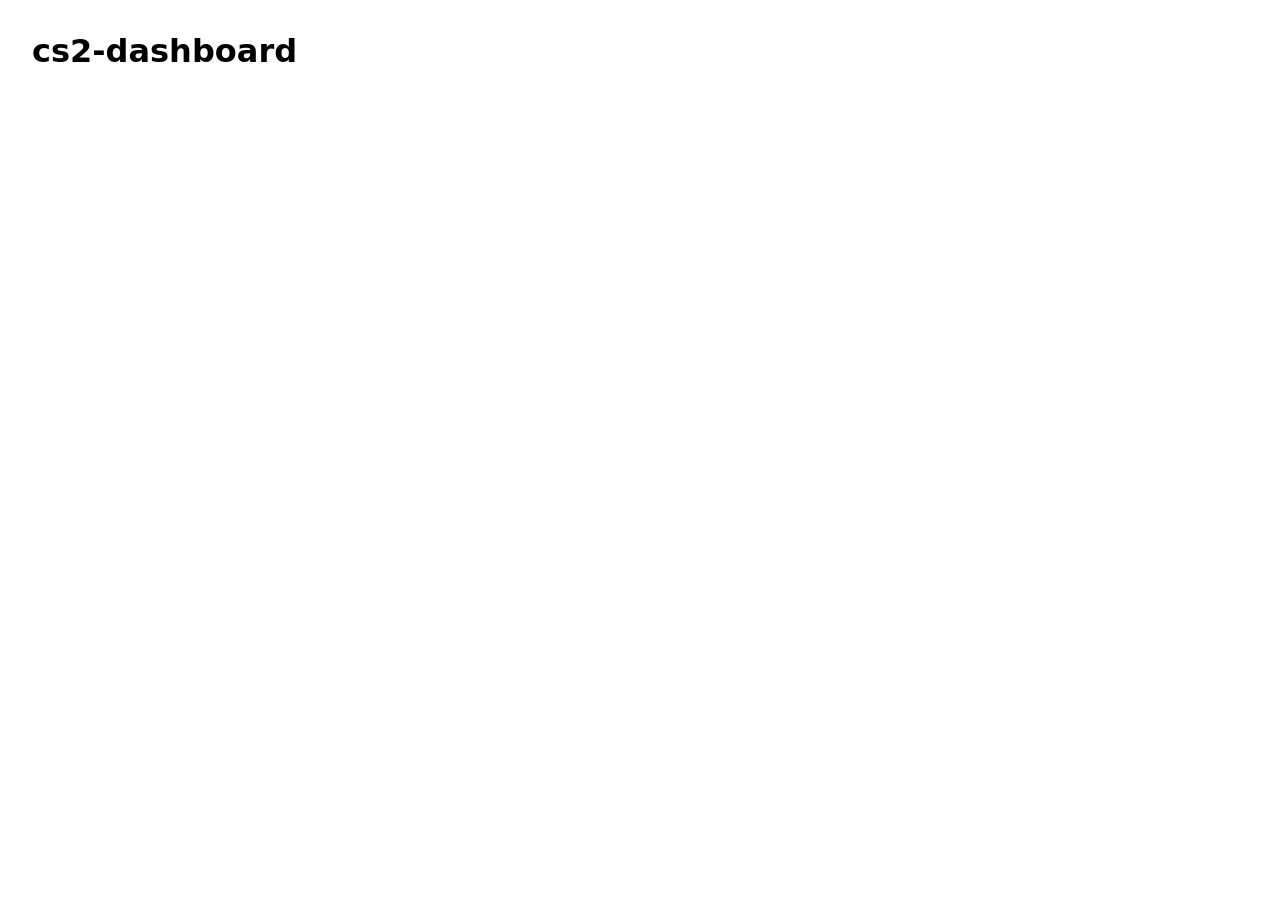
==== templates/index.html @ 4ca9c4b0 "Initial scaffold: Flask app, tests, CI" ====
<!DOCTYPE html>
<html>
<head>
    <meta charset="utf-8">
    <title>cs2-dashboard</title>
    <link rel="stylesheet" href="/static/style.css">
</head>
<body>
    <h1>cs2-dashboard</h1>
</body>
</html>
---- static/style.css ----
body { font-family: system-ui, sans-serif; margin: 2rem; }
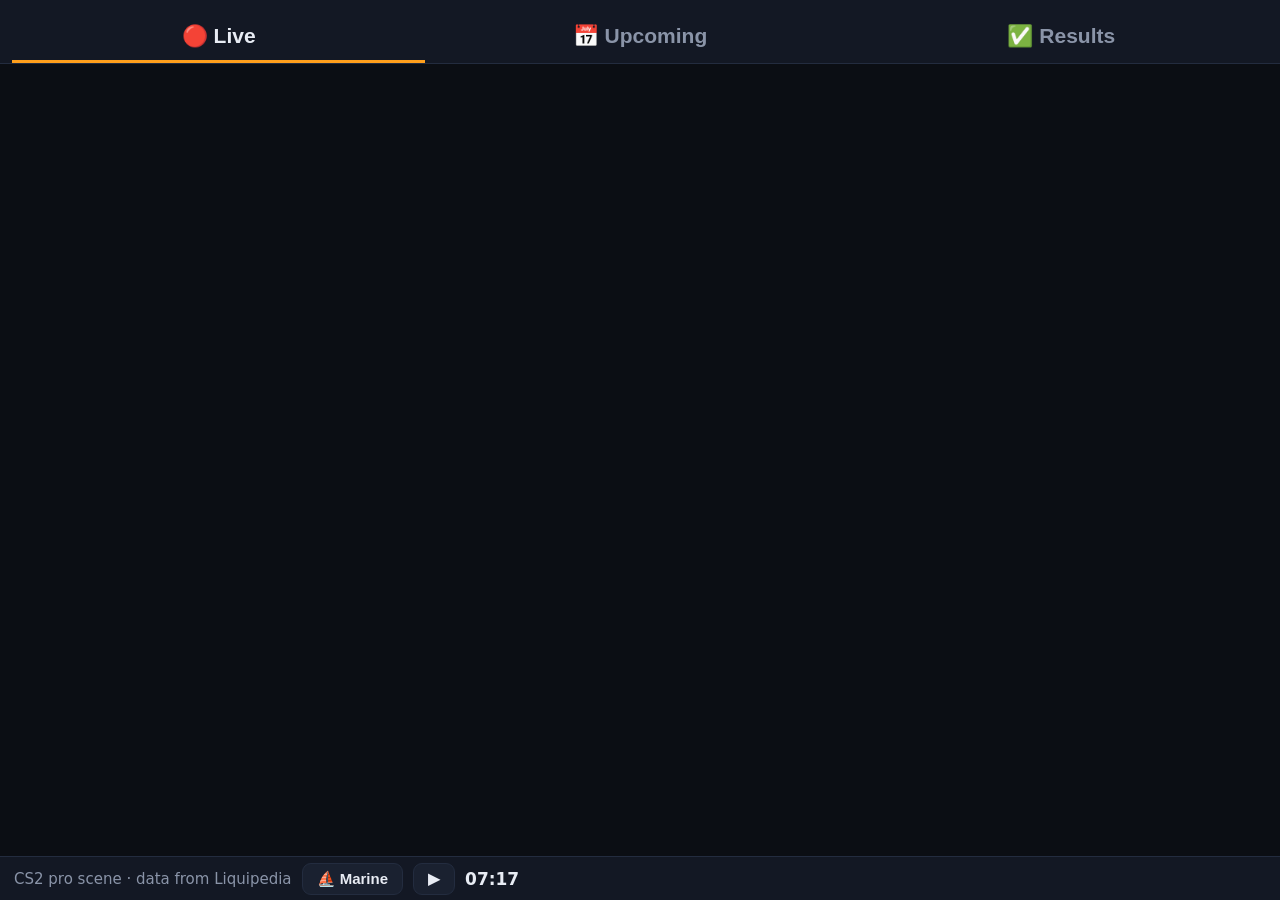
==== commit 476cbc8e: "CS2 pro match dashboard: Liquipedia ticker, live/upcoming/results UI, logo cache - liquipedia.py: on" ====
--- a/templates/index.html
+++ b/templates/index.html
@@ -1,11 +1,49 @@
 <!DOCTYPE html>
-<html>
+<html lang="en">
 <head>
     <meta charset="utf-8">
-    <title>cs2-dashboard</title>
+    <meta name="viewport" content="width=device-width, initial-scale=1.0, maximum-scale=1.0, user-scalable=no">
+    <title>CS2 Pro Matches</title>
     <link rel="stylesheet" href="/static/style.css">
 </head>
 <body>
-    <h1>cs2-dashboard</h1>
+    <div id="tabs">
+        <button class="tab active" data-tab="live">🔴 Live <span id="live-count" class="badge hidden">0</span></button>
+        <button class="tab" data-tab="upcoming">📅 Upcoming</button>
+        <button class="tab" data-tab="results">✅ Results</button>
+    </div>
+
+    <div id="content">
+        <div id="tab-live" class="tab-content active">
+            <div id="live-list" class="match-list"></div>
+            <div id="live-empty" class="empty hidden">
+                <div class="empty-title">No live matches right now</div>
+                <div class="empty-sub" id="live-next"></div>
+            </div>
+        </div>
+        <div id="tab-upcoming" class="tab-content">
+            <div id="upcoming-list" class="match-list"></div>
+            <div id="upcoming-empty" class="empty hidden">
+                <div class="empty-title">No upcoming matches listed</div>
+                <div class="empty-sub">Liquipedia lists roughly the next week of pro play</div>
+            </div>
+        </div>
+        <div id="tab-results" class="tab-content">
+            <div id="results-list" class="match-list"></div>
+            <div id="results-empty" class="empty hidden">
+                <div class="empty-title">No recent results yet</div>
+            </div>
+        </div>
+    </div>
+
+    <div id="clock">
+        <span id="clock-left">CS2 pro scene · data from Liquipedia</span>
+        <button id="maritime-btn" title="Open the maritime dashboard">⛵ Marine</button>
+        <button id="auto-rotate" title="Auto-rotate screens">▶</button>
+        <span id="clock-time" class="time"></span>
+        <span id="clock-right"></span>
+    </div>
+
+    <script src="/static/dashboard.js"></script>
 </body>
 </html>
--- a/static/style.css
+++ b/static/style.css
@@ -1 +1,235 @@
-body { font-family: system-ui, sans-serif; margin: 2rem; }
+/* CS2 pro match kiosk - dark esports theme for a 1024x600 touchscreen. */
+* { box-sizing: border-box; -webkit-tap-highlight-color: transparent; }
+
+:root {
+    --bg: #0b0e14;
+    --panel: #131824;
+    --panel-2: #1a2130;
+    --border: #232c3f;
+    --text: #e8ecf4;
+    --muted: #8a94a8;
+    --accent: #ff9f1c;       /* CS orange */
+    --live: #ff4655;
+    --win: #3ddc84;
+}
+
+html, body {
+    margin: 0;
+    height: 100%;
+    background: var(--bg);
+    color: var(--text);
+    font-family: system-ui, -apple-system, "Segoe UI", sans-serif;
+    overflow: hidden;
+    user-select: none;
+}
+
+.hidden { display: none !important; }
+
+/* ---- tabs ---- */
+#tabs {
+    display: flex;
+    gap: 8px;
+    padding: 10px 12px 0;
+    background: var(--panel);
+    border-bottom: 1px solid var(--border);
+}
+.tab {
+    flex: 1;
+    padding: 14px 8px 12px;
+    font-size: 21px;
+    font-weight: 600;
+    color: var(--muted);
+    background: transparent;
+    border: none;
+    border-bottom: 3px solid transparent;
+    cursor: pointer;
+}
+.tab.active { color: var(--text); border-bottom-color: var(--accent); }
+.tab .badge {
+    display: inline-block;
+    min-width: 26px;
+    margin-left: 4px;
+    padding: 1px 7px;
+    border-radius: 12px;
+    background: var(--live);
+    color: #fff;
+    font-size: 16px;
+    text-align: center;
+}
+
+/* ---- content ---- */
+#content { position: absolute; top: 62px; bottom: 44px; left: 0; right: 0; overflow-y: auto; }
+.tab-content { display: none; padding: 8px 12px 20px; }
+.tab-content.active { display: block; }
+
+.day-header {
+    margin: 14px 2px 8px;
+    font-size: 15px;
+    font-weight: 700;
+    letter-spacing: 0.08em;
+    text-transform: uppercase;
+    color: var(--accent);
+}
+.tab-content .day-header:first-child { margin-top: 2px; }
+
+/* ---- match card ---- */
+.match {
+    background: var(--panel);
+    border: 1px solid var(--border);
+    border-radius: 12px;
+    margin-bottom: 10px;
+    overflow: hidden;
+}
+.match.is-live { border-color: var(--live); }
+
+.match-top {
+    display: flex;
+    align-items: center;
+    gap: 8px;
+    padding: 8px 14px 6px;
+    font-size: 14px;
+    color: var(--muted);
+}
+.match-top .ticon {
+    width: 22px; height: 22px;
+    flex: 0 0 22px;
+    border-radius: 5px;
+    background: #f4f6fa;
+    padding: 2px;
+    object-fit: contain;
+}
+.tournament-name {
+    color: var(--text);
+    font-weight: 600;
+    overflow: hidden;
+    text-overflow: ellipsis;
+    white-space: nowrap;
+    min-width: 0;
+}
+.match-top .top-right {
+    margin-left: auto;
+    display: flex;
+    gap: 6px;
+    align-items: center;
+    white-space: nowrap;
+}
+.stream-chip {
+    padding: 2px 10px;
+    border: 1px solid var(--border);
+    border-radius: 10px;
+    font-size: 13px;
+    color: var(--muted);
+    white-space: nowrap;
+}
+
+.match-row { display: flex; align-items: stretch; }
+
+.match-side {
+    flex: 1;
+    display: flex;
+    align-items: center;
+    gap: 12px;
+    padding: 8px 14px 10px;
+    min-width: 0;
+}
+.match-side.right { flex-direction: row-reverse; }
+.match-side.right .team-cell { text-align: right; }
+.team-short { font-size: 25px; font-weight: 800; line-height: 1.15; white-space: nowrap; }
+.match-side.lost .team-short { color: var(--muted); font-weight: 600; }
+.team-full {
+    font-size: 13px;
+    color: var(--muted);
+    overflow: hidden;
+    text-overflow: ellipsis;
+    white-space: nowrap;
+    max-width: 190px;
+}
+
+.team-logo {
+    width: 52px; height: 52px;
+    flex: 0 0 52px;
+    border-radius: 10px;
+    background: #f4f6fa;
+    display: flex;
+    align-items: center;
+    justify-content: center;
+    padding: 6px;
+}
+.team-logo img { max-width: 100%; max-height: 100%; }
+
+.score-cell {
+    flex: 0 0 140px;
+    display: flex;
+    flex-direction: column;
+    align-items: center;
+    justify-content: center;
+    gap: 3px;
+    padding: 8px 4px;
+    background: var(--panel-2);
+    border-left: 1px solid var(--border);
+    border-right: 1px solid var(--border);
+}
+.score { font-size: 34px; font-weight: 900; line-height: 1; }
+.score .s { padding: 0 5px; }
+.score .s.win { color: var(--win); }
+.score .sep { color: var(--muted); font-weight: 400; padding: 0 2px; }
+.score.vs { font-size: 22px; color: var(--muted); font-weight: 700; }
+.score-note { font-size: 13px; color: var(--muted); text-align: center; }
+
+.live-pill {
+    display: inline-flex;
+    align-items: center;
+    gap: 5px;
+    font-size: 13px;
+    font-weight: 800;
+    color: var(--live);
+    letter-spacing: 0.06em;
+}
+.live-dot {
+    width: 8px; height: 8px;
+    border-radius: 50%;
+    background: var(--live);
+    animation: pulse 1.4s infinite;
+}
+@keyframes pulse { 0%,100% { opacity: 1; } 50% { opacity: 0.25; } }
+
+.countdown { font-size: 15px; color: var(--accent); font-weight: 700; white-space: nowrap; }
+.final-tag { font-size: 13px; color: var(--muted); font-weight: 700; letter-spacing: 0.06em; }
+
+/* ---- empty states ---- */
+.empty { text-align: center; padding: 60px 20px; color: var(--muted); }
+.empty-title { font-size: 22px; font-weight: 700; color: var(--text); margin-bottom: 8px; }
+.empty-sub { font-size: 16px; }
+
+/* ---- bottom bar ---- */
+#clock {
+    position: absolute;
+    bottom: 0;
+    left: 0;
+    right: 0;
+    height: 44px;
+    display: flex;
+    align-items: center;
+    gap: 10px;
+    padding: 0 14px;
+    background: var(--panel);
+    border-top: 1px solid var(--border);
+    font-size: 15px;
+    color: var(--muted);
+}
+#clock .time { font-weight: 700; color: var(--text); font-size: 17px; }
+#clock-right { margin-left: auto; text-align: right; }
+#clock-left { white-space: nowrap; overflow: hidden; text-overflow: ellipsis; max-width: 42%; }
+#maritime-btn, #auto-rotate {
+    padding: 6px 14px;
+    font-size: 15px;
+    font-weight: 600;
+    color: var(--text);
+    background: var(--panel-2);
+    border: 1px solid var(--border);
+    border-radius: 9px;
+    cursor: pointer;
+}
+#maritime-btn:active, #auto-rotate:active { background: var(--accent); color: #111; }
+#auto-rotate.on { background: var(--accent); color: #111; }
+.stale { color: var(--live); }
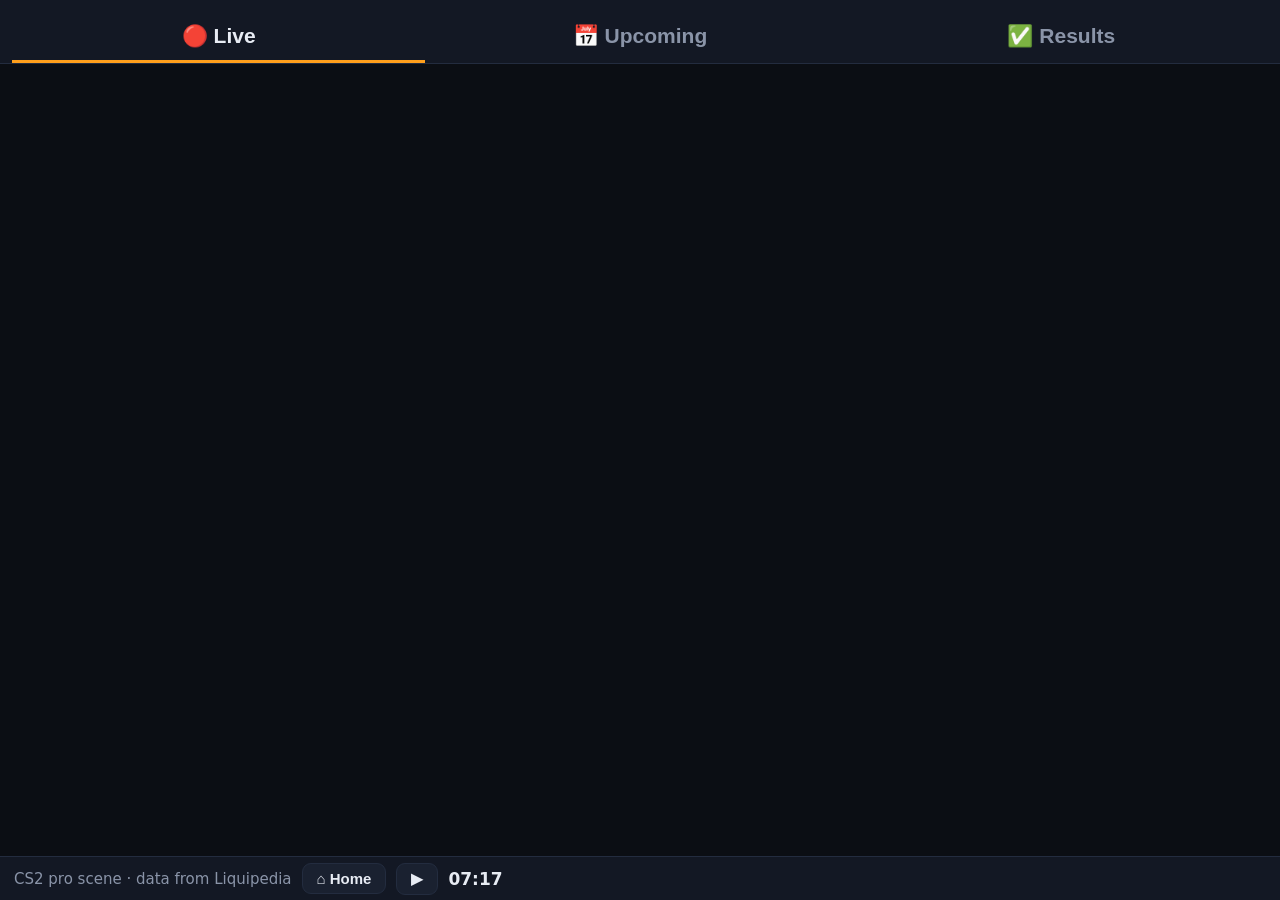
==== commit 5e332038: "Replace Marine button with a neutral Home button to the kiosk chooser The dashboards no longer refer" ====
--- a/templates/index.html
+++ b/templates/index.html
@@ -38,7 +38,7 @@
 
     <div id="clock">
         <span id="clock-left">CS2 pro scene · data from Liquipedia</span>
-        <button id="maritime-btn" title="Open the maritime dashboard">⛵ Marine</button>
+        <button id="home-btn" title="Back to the kiosk chooser">⌂ Home</button>
         <button id="auto-rotate" title="Auto-rotate screens">▶</button>
         <span id="clock-time" class="time"></span>
         <span id="clock-right"></span>
--- a/static/style.css
+++ b/static/style.css
@@ -220,7 +220,7 @@
 #clock .time { font-weight: 700; color: var(--text); font-size: 17px; }
 #clock-right { margin-left: auto; text-align: right; }
 #clock-left { white-space: nowrap; overflow: hidden; text-overflow: ellipsis; max-width: 42%; }
-#maritime-btn, #auto-rotate {
+#home-btn, #auto-rotate {
     padding: 6px 14px;
     font-size: 15px;
     font-weight: 600;
@@ -230,6 +230,6 @@
     border-radius: 9px;
     cursor: pointer;
 }
-#maritime-btn:active, #auto-rotate:active { background: var(--accent); color: #111; }
+#home-btn:active, #auto-rotate:active { background: var(--accent); color: #111; }
 #auto-rotate.on { background: var(--accent); color: #111; }
 .stale { color: var(--live); }
